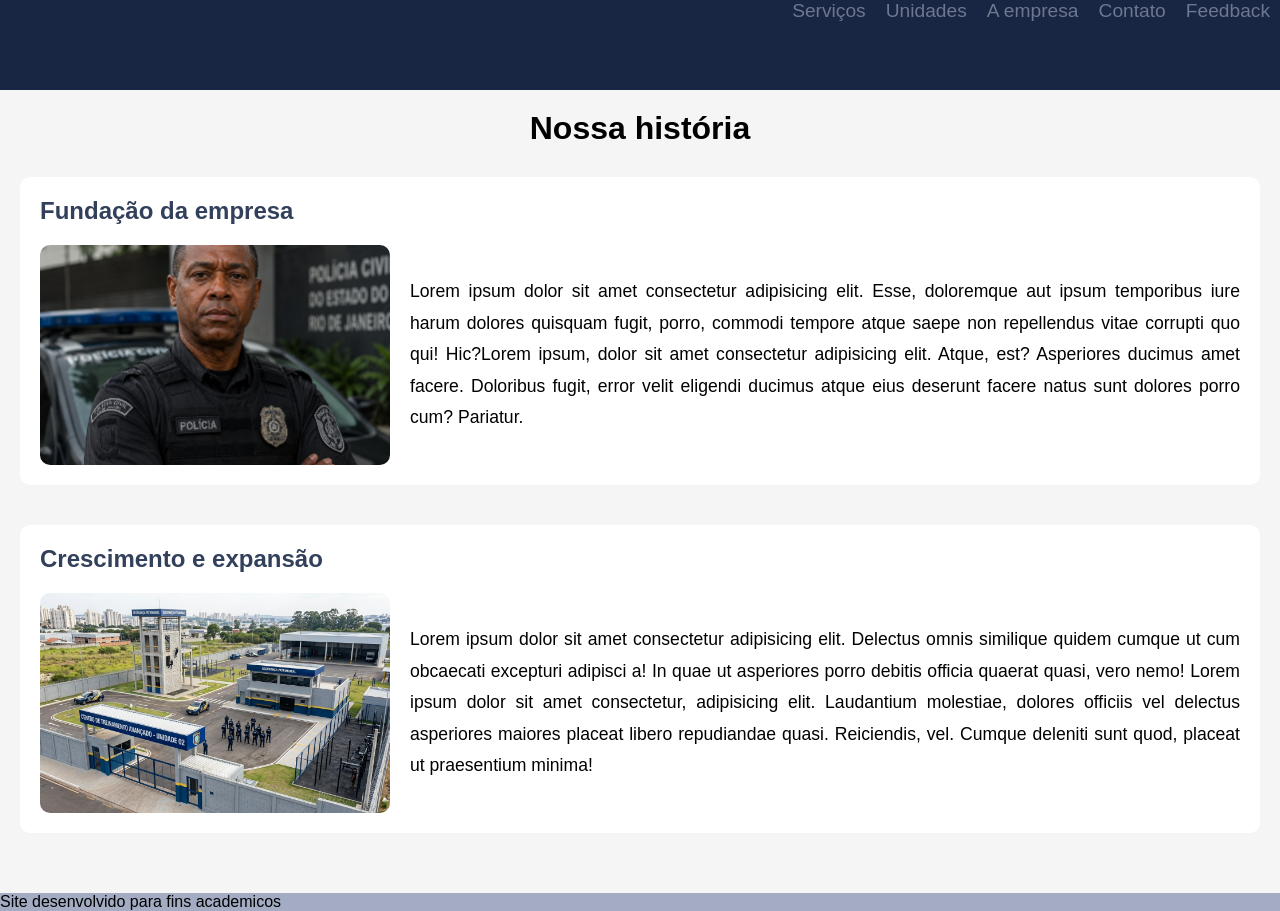
==== index.html @ b0419b0d "primeiro comit" ====
<!DOCTYPE html>
<html lang="pt-br">
<head>
    <meta charset="UTF-8">
    <meta name="viewport" content="width=device-width, initial-scale=1.0">
    <title>PC Segurança Serviços</title>
</head>
<body>
    <!DOCTYPE html>
<html lang="pt-br">
<head>
    <meta charset="UTF-8">
    <meta name="viewport" content="width=device-width, initial-scale=1.0">
    <title>Serviços</title>
    <link rel="stylesheet" href="style.css">
</head>
<body>
    <header>
        <nav>
            <ul>
                <li><a href="servicos.html" target="_blank">Serviços</a></li>
                <li><a href="unidades.html" target="_blank">Unidades</a></li>
                <li><a href="a_empresa.html" target="_blank">A empresa</a></li>
                <li><a href="contato.html" target="_blank">Contato</a></li>
                <li><a href="feedback.html" target="_blank">Feedback </a></li>
            </ul>
        </nav>
    </header>
    <main>
        <h1>Nossa história</h1>
        <section>
            <h2>Fundação da empresa</h2>
            <div class="foto" id="f3">
                
            </div>
            <div class="texto">
                <p>Lorem ipsum dolor sit amet consectetur adipisicing elit. Esse, doloremque aut ipsum temporibus iure harum dolores quisquam fugit, porro, commodi tempore atque saepe non repellendus vitae corrupti quo qui! Hic?Lorem ipsum, dolor sit amet consectetur adipisicing elit. Atque, est? Asperiores ducimus amet facere. Doloribus fugit, error velit eligendi ducimus atque eius deserunt facere natus sunt dolores porro cum? Pariatur.
                </p>
            </div>
        </section>
        <section>
            <h2>Crescimento e expansão</h2>
            <div class="foto" id="f4">
                
            </div>
            <div class="texto">
                <p>Lorem ipsum dolor sit amet consectetur adipisicing elit. Delectus omnis similique quidem cumque ut cum obcaecati excepturi adipisci a! In quae ut asperiores porro debitis officia quaerat quasi, vero nemo! Lorem ipsum dolor sit amet consectetur, adipisicing elit. Laudantium molestiae, dolores officiis vel delectus asperiores maiores placeat libero repudiandae quasi. Reiciendis, vel. Cumque deleniti sunt quod, placeat ut praesentium minima!</p>
            </div>
        </section>
    </main>
    <footer>Site desenvolvido para fins academicos</footer>
</body>
</html>   
</body>
</html>
---- style.css ----
@charset "UTF-8";
:root{
    --fundo: #f5f5f5;
    --contraste_fundo:#A3ACC2;
    --barra: #182543;
    --fonte01:#6D778F;
    --contraste01:#9DB7F5;
    --contraste02:#33405C;
}
*{
    margin: 0;
    padding: 0;
    box-sizing: border-box;
}

body{
    font-family: 'Gill Sans', 'Gill Sans MT', Calibri, 'Trebuchet MS', sans-serif;
    background: var(--contraste_fundo);
}

header {
    background: var(--barra);
    height: 10vh;    
}
nav ul{
    display: flex;
    justify-content: end;
    height: 100%;
    list-style: none;
    flex-flow: row nowrap;
}
li a{
    text-decoration: none;
    color: var(--fonte01);
    font-size: 1.2rem;
    transition: 0.3s;
    padding: 5px 10px;
}
a:hover{
    color: var(--fundo);
    background: var(--contrate01);
    border-radius: 5px;

}
main {
    background-color: var(--fundo);
    padding: 20px;
}

main h1 {
    text-align: center;
    margin-bottom: 30px;
}

section {
    display: grid;
    grid-template-columns: 350px 1fr;
    gap: 20px;
    align-items: center;

    margin-bottom: 40px;
    padding: 20px;
    background: white;
    border-radius: 10px;
}

section h2 {
    grid-column: 1 / -1;
    color: var(--contraste02);
}

.foto {
    width: 350px;
    height: 220px;

    background-size: cover;
    background-position: center;
    border-radius: 10px;
}

.texto p {
    text-align: justify;
    font-size: 1.1em;
    line-height: 1.8;
}
.formulario {
    display: flex;
    flex-direction: column;
    gap: 10px;
}

.formulario label {
    font-weight: bold;
    color: var(--contraste02);
}

.formulario input,
.formulario textarea {
    padding: 10px;
    border: 1px solid #ccc;
    border-radius: 5px;
    font-size: 1rem;
}

.formulario button {
    width: fit-content;
    padding: 10px 20px;
    background: var(--barra);
    color: white;
    border: none;
    border-radius: 5px;
    cursor: pointer;
    transition: 0.3s;
}

.formulario button:hover {
    background: var(--contraste02);
}
#f1{
    background-image: url(imagens/Feedback1.png);
}
#f2{
    background-image: url(imagens/Feedback2.png);
}
#f3{
    background-image: url(imagens/historia01.png);
}
#f4{
    background-image: url(imagens/Unidade02.png);
}
#f5{
    background-image: url(imagens/Unidade01.jpg);
}
#f6{
    background-image: url(imagens/Unidade02.png);
}
#f7 {
    background-image: url("imagens/Serviço1.png");
}

#f8 {
    background-image: url("imagens/Serviço02.png");
}


@media (max-width: 768px) {
    section {
        grid-template-columns: 1fr;
    }

    .foto {
        width: 100%;
    }
}
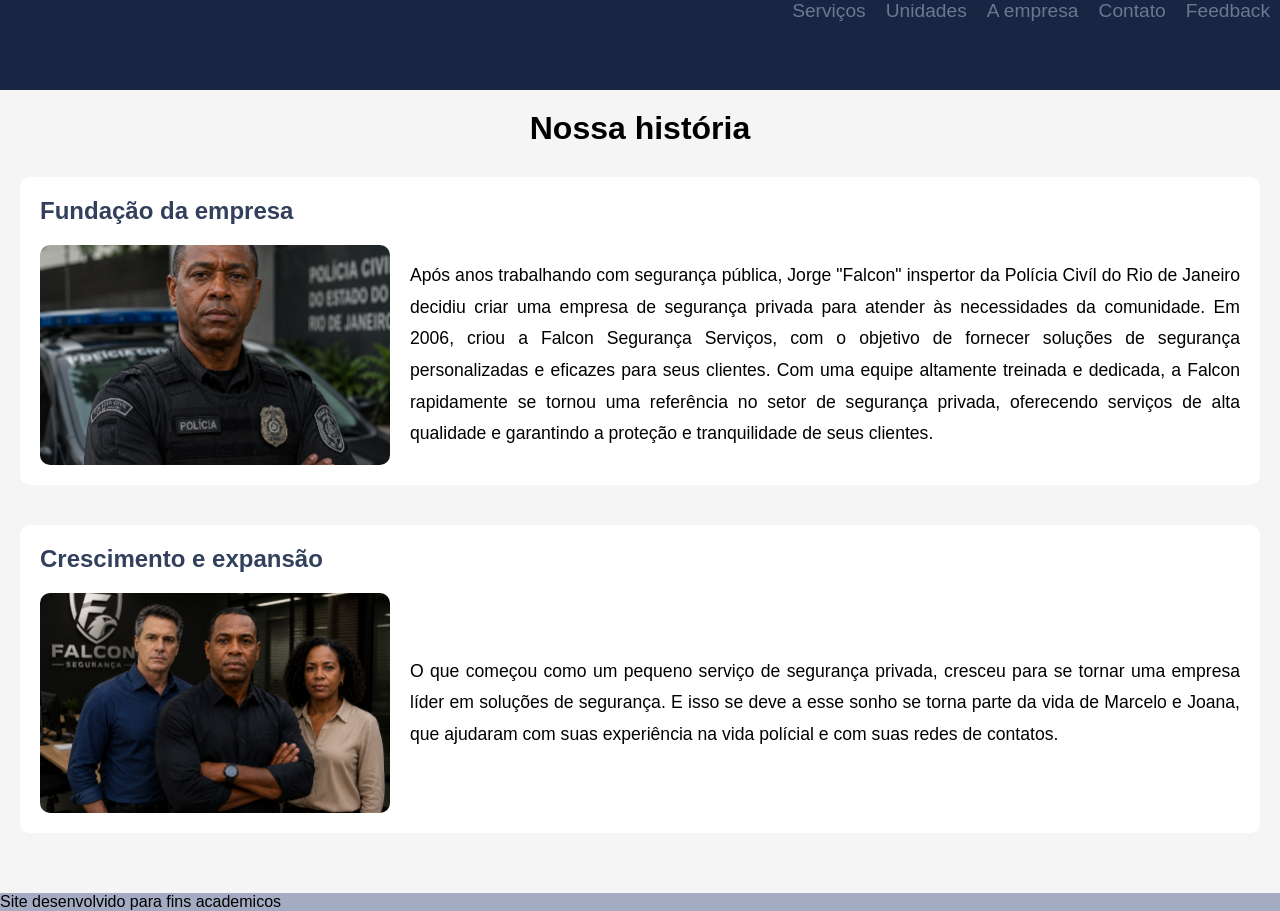
==== commit 495ae0f2: "Atualizei o projeto!" ====
--- a/index.html
+++ b/index.html
@@ -3,7 +3,7 @@
 <head>
     <meta charset="UTF-8">
     <meta name="viewport" content="width=device-width, initial-scale=1.0">
-    <title>PC Segurança Serviços</title>
+    <title>Falcon Segurança Privada</title>
 </head>
 <body>
     <!DOCTYPE html>
@@ -20,7 +20,7 @@
             <ul>
                 <li><a href="servicos.html" target="_blank">Serviços</a></li>
                 <li><a href="unidades.html" target="_blank">Unidades</a></li>
-                <li><a href="a_empresa.html" target="_blank">A empresa</a></li>
+                <li><a href="index.html" target="_blank">A empresa</a></li>
                 <li><a href="contato.html" target="_blank">Contato</a></li>
                 <li><a href="feedback.html" target="_blank">Feedback </a></li>
             </ul>
@@ -34,8 +34,8 @@
                 
             </div>
             <div class="texto">
-                <p>Lorem ipsum dolor sit amet consectetur adipisicing elit. Esse, doloremque aut ipsum temporibus iure harum dolores quisquam fugit, porro, commodi tempore atque saepe non repellendus vitae corrupti quo qui! Hic?Lorem ipsum, dolor sit amet consectetur adipisicing elit. Atque, est? Asperiores ducimus amet facere. Doloribus fugit, error velit eligendi ducimus atque eius deserunt facere natus sunt dolores porro cum? Pariatur.
-                </p>
+                <p>Após anos trabalhando com segurança pública, Jorge "Falcon" inspertor da Polícia Civíl do Rio de Janeiro decidiu criar uma empresa de segurança privada para atender às necessidades da comunidade. Em 2006, criou a Falcon Segurança Serviços, com o objetivo de fornecer soluções de segurança personalizadas e eficazes para seus clientes. Com uma equipe altamente treinada e dedicada, a Falcon rapidamente se tornou uma referência no setor de segurança privada, oferecendo serviços de alta qualidade e garantindo a proteção e tranquilidade de seus clientes.</p>
+                 </p>
             </div>
         </section>
         <section>
@@ -44,7 +44,7 @@
                 
             </div>
             <div class="texto">
-                <p>Lorem ipsum dolor sit amet consectetur adipisicing elit. Delectus omnis similique quidem cumque ut cum obcaecati excepturi adipisci a! In quae ut asperiores porro debitis officia quaerat quasi, vero nemo! Lorem ipsum dolor sit amet consectetur, adipisicing elit. Laudantium molestiae, dolores officiis vel delectus asperiores maiores placeat libero repudiandae quasi. Reiciendis, vel. Cumque deleniti sunt quod, placeat ut praesentium minima!</p>
+                <p>O que começou como um pequeno serviço de segurança privada, cresceu para se tornar uma empresa líder em soluções de segurança. E isso se deve a esse sonho se torna parte da vida de Marcelo e Joana, que ajudaram com suas experiência na vida polícial e com suas redes de contatos.</p>
             </div>
         </section>
     </main>
--- a/style.css
+++ b/style.css
@@ -126,7 +126,7 @@
     background-image: url(imagens/historia01.png);
 }
 #f4{
-    background-image: url(imagens/Unidade02.png);
+    background-image: url(imagens/historia02.png);
 }
 #f5{
     background-image: url(imagens/Unidade01.jpg);
